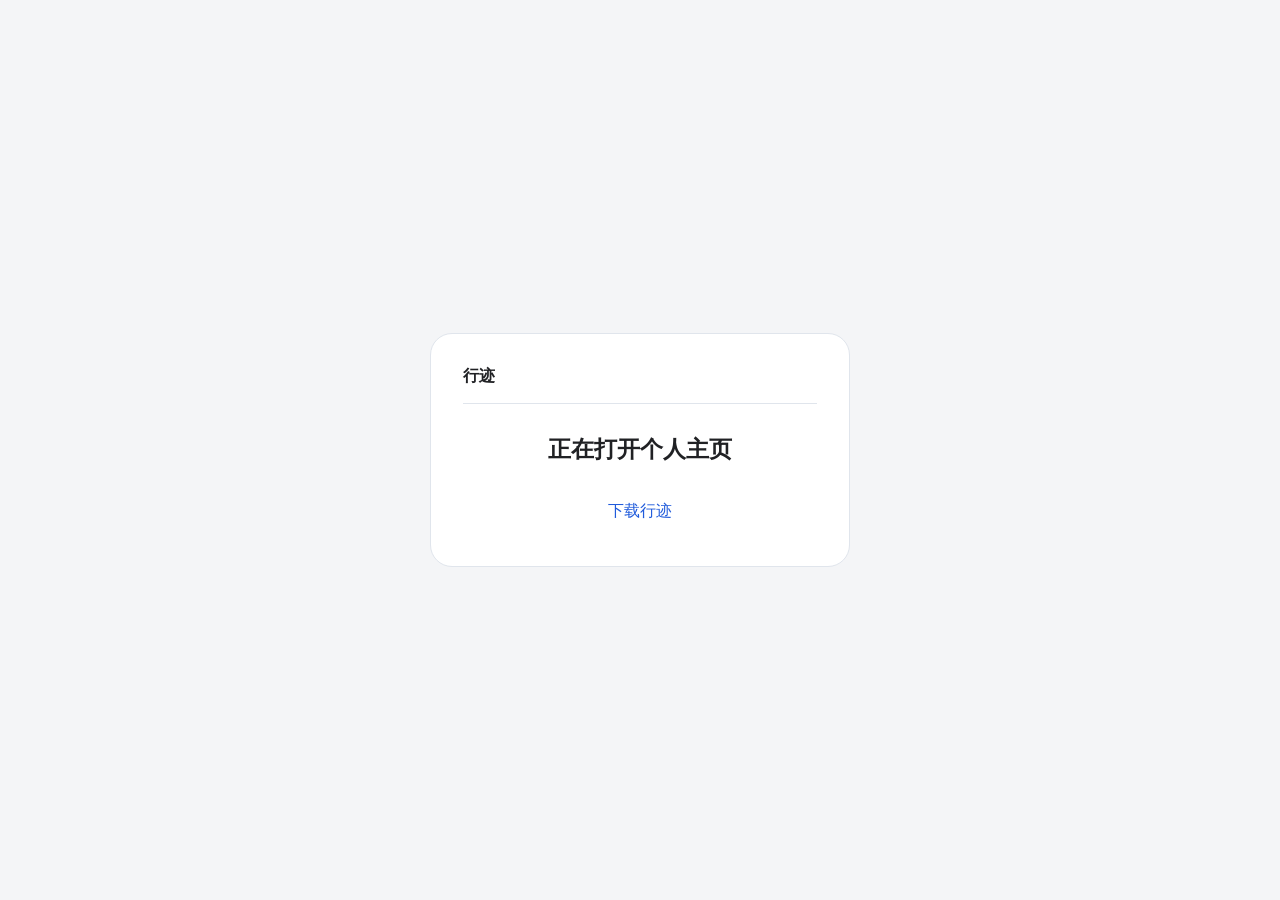
==== profile-share/v1/index.html @ 3cd4381c "发布行迹个人主页分享页" ====
<!doctype html>
<html lang="zh-CN">
  <head>
    <meta charset="utf-8">
    <meta name="viewport" content="width=device-width, initial-scale=1">
    <meta name="color-scheme" content="light dark">
    <meta name="referrer" content="no-referrer">
    <meta name="robots" content="noindex, nofollow">
    <title>行迹 · 个人主页</title>
    <link rel="stylesheet" href="./styles.css">
    <script type="module" src="./page.js"></script>
  </head>
  <body>
    <main>
      <header class="brand">行迹</header>
      <section class="profile" aria-labelledby="name">
        <div id="avatar" class="avatar" aria-hidden="true" hidden><span id="initial"></span></div>
        <h1 id="name">正在打开个人主页</h1>
        <p id="bio" class="bio" hidden></p>
        <p id="status" class="status" role="status"></p>
        <noscript><p class="status">请启用 JavaScript 后重新打开此链接。</p></noscript>
      </section>
      <div class="actions">
        <a id="open" class="primary" hidden>在行迹 App 中打开</a>
        <button id="retry" class="primary" type="button" hidden>重新加载</button>
        <a class="secondary" href="https://routex.asia/">下载行迹</a>
      </div>
    </main>
  </body>
</html>
---- profile-share/v1/styles.css ----
:root {
  color-scheme: light dark;
  font-family: -apple-system, BlinkMacSystemFont, system-ui, sans-serif;
  --background: #f4f5f7;
  --surface: #fff;
  --border: #e0e5ec;
  --text: #202124;
  --secondary: #606975;
  --avatar: #eaf0fb;
  --accent: #205bdb;
  --button: #2768ef;
}

@media (prefers-color-scheme: dark) {
  :root {
    --background: #232428;
    --surface: #2b2d31;
    --border: #454c58;
    --text: #e4e5e8;
    --secondary: #b1b4bb;
    --avatar: #303b51;
    --accent: #a8c3ff;
    --button: #3567c8;
  }
}

* { box-sizing: border-box; }
[hidden] { display: none !important; }

body {
  min-height: 100svh;
  display: grid;
  place-items: center;
  margin: 0;
  padding: 20px;
  color: var(--text);
  background: var(--background);
}

main {
  width: min(100%, 420px);
  padding: clamp(20px, 6vw, 32px);
  background: var(--surface);
  border: 1px solid var(--border);
  border-radius: 22px;
}

.brand {
  border-bottom: 1px solid var(--border);
  padding-bottom: 16px;
  font-weight: 650;
}

.profile { padding: 30px 0 24px; text-align: center; }
.avatar {
  position: relative;
  display: grid;
  place-items: center;
  width: 80px;
  height: 80px;
  margin: 0 auto 16px;
  overflow: hidden;
  border-radius: 50%;
  background: var(--avatar);
  color: var(--accent);
  font-size: 32px;
  font-weight: 700;
}
.avatar img { position: absolute; inset: 0; width: 100%; height: 100%; object-fit: cover; }
h1 { margin: 0; font-size: 23px; line-height: 1.35; overflow-wrap: anywhere; }
.bio, .status { margin: 12px 0 0; color: var(--secondary); line-height: 1.65; overflow-wrap: anywhere; }
.bio { white-space: pre-wrap; }
.status:empty { margin: 0; }
.actions { display: grid; gap: 6px; }
.actions a, .actions button {
  display: grid;
  place-items: center;
  min-height: 44px;
  border: 0;
  border-radius: 10px;
  font: inherit;
  text-decoration: none;
  cursor: pointer;
}
.primary { background: var(--button); color: #fff; font-weight: 650; }
.secondary { color: var(--accent); }
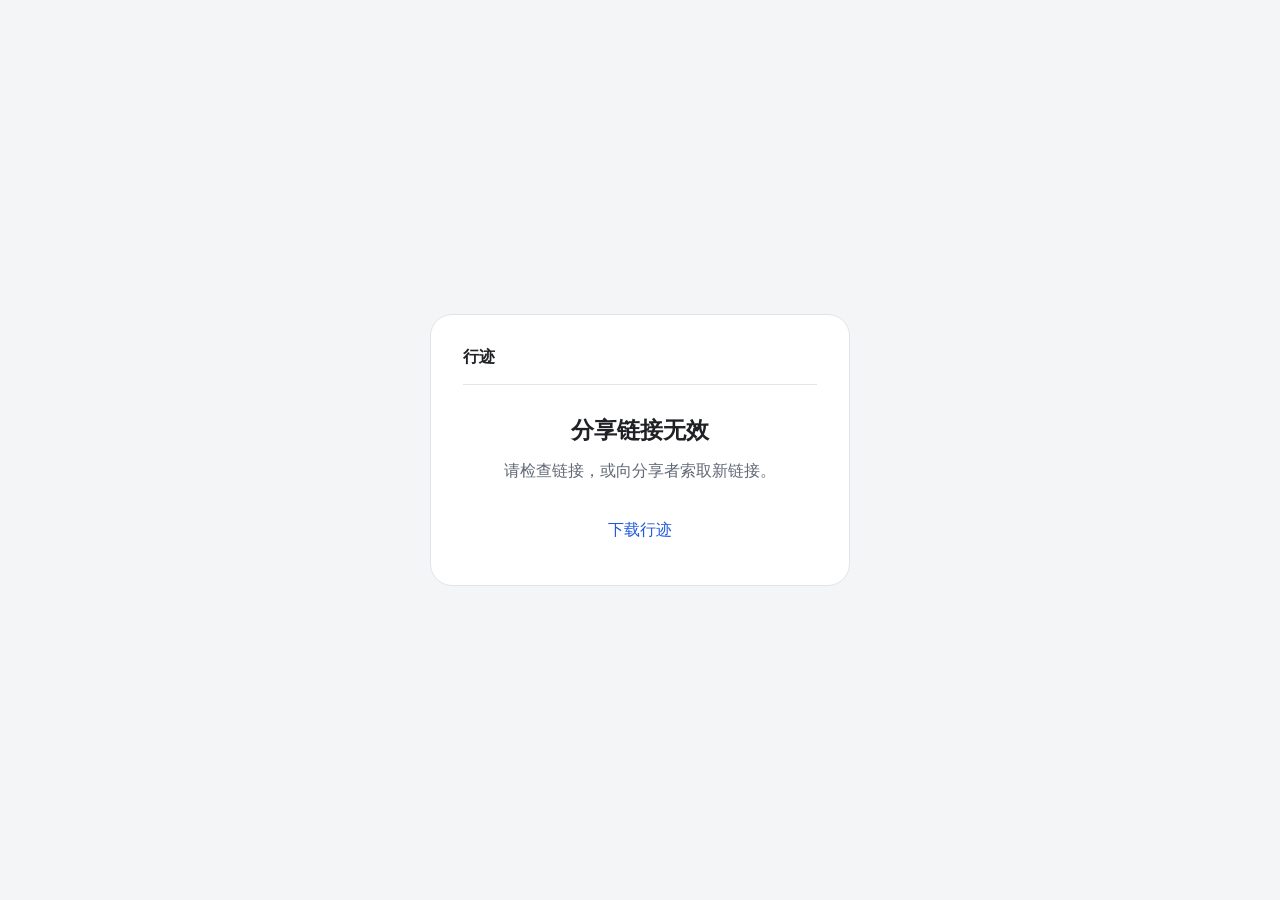
==== commit 45aefc72: "打包个人主页网页依赖" ====
--- a/profile-share/v1/index.html
+++ b/profile-share/v1/index.html
@@ -8,7 +8,7 @@
     <meta name="robots" content="noindex, nofollow">
     <title>行迹 · 个人主页</title>
     <link rel="stylesheet" href="./styles.css">
-    <script type="module" src="./page.js"></script>
+    <script type="module" src="./profile.bundle.js"></script>
   </head>
   <body>
     <main>
